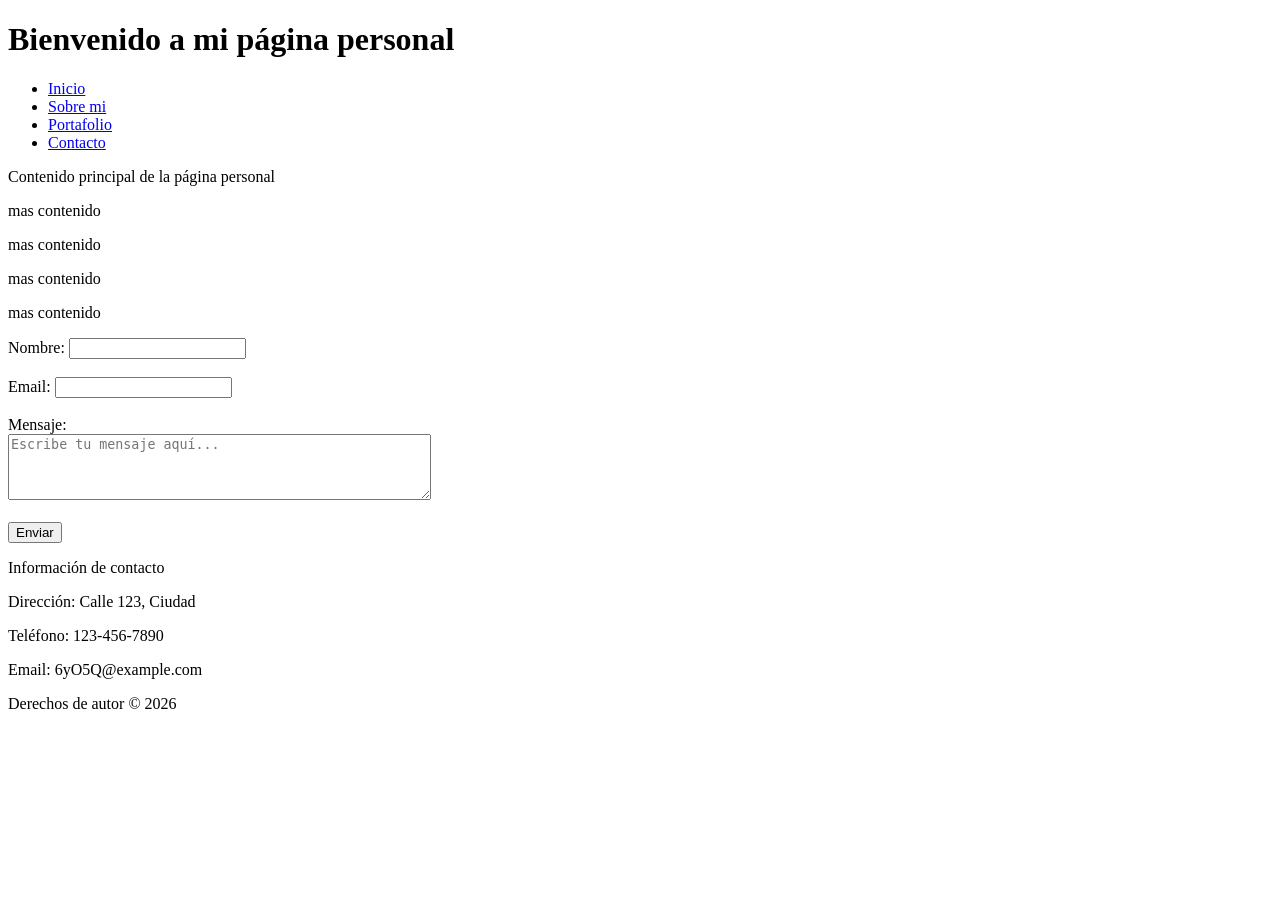
==== dia1.html @ fc323e9d "dia1 fix" ====
<!DOCTYPE html>
<html lang="en">
<head>
    <meta charset="UTF-8">
    <meta name="viewport" content="width=device-width, initial-scale=1.0">
    <title>pagina personal</title>
</head>
<body>
    <!-- Encabezado de la página personal -->
    <header>
        <h1>Bienvenido a mi página personal</h1>
        <!-- Navegación de la página personal -->
        <nav>
            <ul>
                <li><a href="#">Inicio</a></li>
                <li><a href="#">Sobre mi</a></li>
                <li><a href="#">Portafolio</a></li>
                <li><a href="#">Contacto</a></li>
            </ul>
        </nav>
    </header>
    <!-- Contenido principal de la página personal -->
    <main>
        <p>Contenido principal de la página personal</p>
        <p>mas contenido</p>
        <p>mas contenido</p>
        <p>mas contenido</p>
        <p>mas contenido</p>

        <form action="#" method="post">
            <label for="name">Nombre:</label>
            <input type="text" id="name" name="name" required><br><br>
            <label for="email">Email:</label>
            <input type="email" id="email" name="email" required><br><br>
            <label for="message">Mensaje:</label><br>
            <textarea id="message" name="message" rows="4" cols="50" placeholder="Escribe tu mensaje aquí..." required></textarea><br><br>
            <input type="submit" value="Enviar">
        </form>
    </main>
    <!-- Pie de página -->
    <footer>
        <p>Información de contacto</p>
        <p>Dirección: Calle 123, Ciudad</p>
        <p>Teléfono: 123-456-7890</p>
        <p>Email: 6yO5Q@example.com</p>
        <p>Derechos de autor &copy; 2026</p>
    </footer>
</body>
</html>
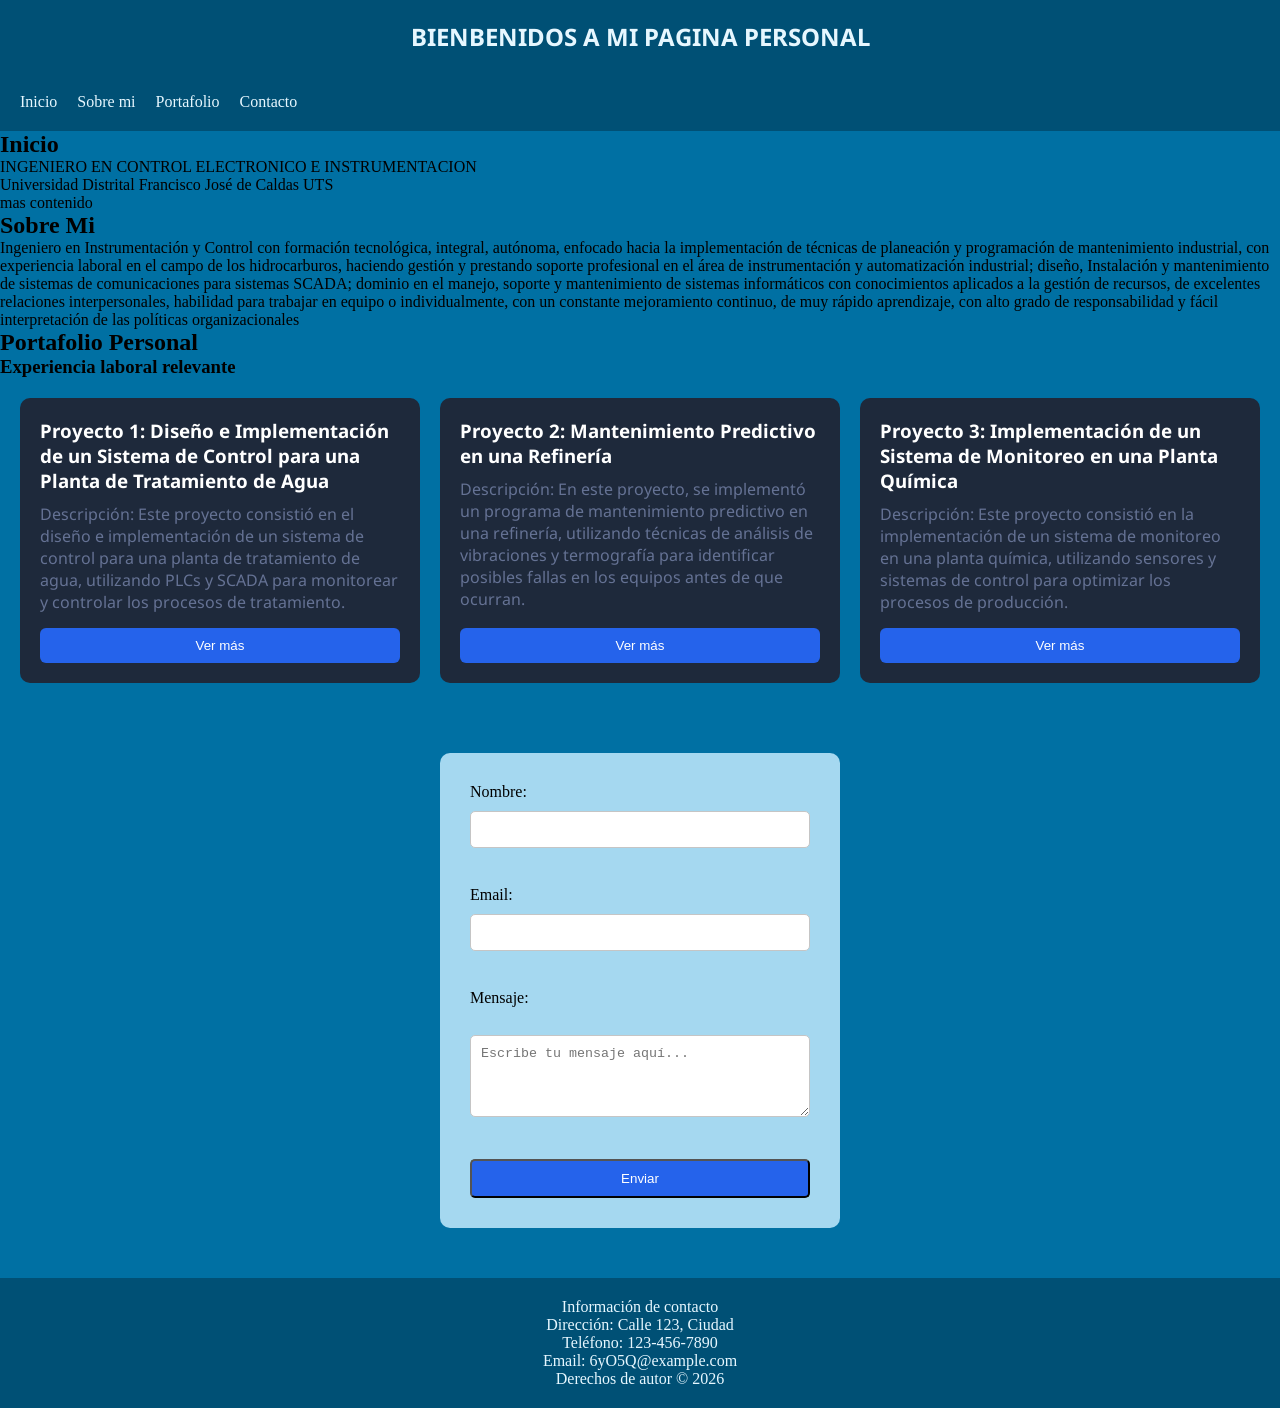
==== commit 0a30d1d6: "dia 3 flexbox" ====
--- a/dia1.html
+++ b/dia1.html
@@ -3,12 +3,18 @@
 <head>
     <meta charset="UTF-8">
     <meta name="viewport" content="width=device-width, initial-scale=1.0">
-    <title>pagina personal</title>
+    <link rel="preconnect" href="https://fonts.googleapis.com">
+    <link rel="preconnect" href="https://fonts.gstatic.com" crossorigin>
+    <link href="https://fonts.googleapis.com/css2?family=Noto+Sans:ital,wght@0,100..900;1,100..900&display=swap" rel="stylesheet">
+    <link rel="stylesheet" href="dia2.css">
+    <title>PAGINA PERSONAL</title>
 </head>
 <body>
     <!-- Encabezado de la página personal -->
+    
     <header>
-        <h1>Bienvenido a mi página personal</h1>
+    <section class="hero">
+        <h1>BIENBENIDOS A MI PAGINA PERSONAL</h1>
         <!-- Navegación de la página personal -->
         <nav>
             <ul>
@@ -18,26 +24,64 @@
                 <li><a href="#">Contacto</a></li>
             </ul>
         </nav>
+    </section>
     </header>
+    
     <!-- Contenido principal de la página personal -->
     <main>
-        <p>Contenido principal de la página personal</p>
-        <p>mas contenido</p>
-        <p>mas contenido</p>
-        <p>mas contenido</p>
+    <section class="content" >
+        <h2>Inicio</h2>
+        <p>INGENIERO EN CONTROL ELECTRONICO E INSTRUMENTACION <br>
+            Universidad Distrital Francisco José de Caldas  UTS
+        </p>
         <p>mas contenido</p>
 
-        <form action="#" method="post">
+        <h2>Sobre Mi</h2>
+        <p>Ingeniero en Instrumentación y Control con formación tecnológica, integral, autónoma, enfocado hacia la implementación de técnicas de planeación y programación de mantenimiento industrial, con experiencia laboral en el campo de los hidrocarburos, haciendo gestión y prestando soporte profesional en el área de instrumentación y automatización industrial; diseño, Instalación y mantenimiento de sistemas de comunicaciones para sistemas SCADA; dominio en el manejo, soporte y mantenimiento de sistemas informáticos con conocimientos aplicados a la gestión de recursos, de excelentes relaciones interpersonales, habilidad para    trabajar    en    equipo    o    individualmente,    con    un    constante
+            mejoramiento continuo, de  muy  rápido  aprendizaje, con  alto  grado  de responsabilidad y fácil interpretación de las políticas organizacionales
+        </p>
+        
+    
+        <h2>Portafolio Personal</h2>
+        <h3>Experiencia laboral relevante</h3>
+        <div class="container">
+            <div class="project">
+                <h3>Proyecto 1: Diseño e Implementación de un Sistema de Control para una Planta de Tratamiento de Agua</h3>
+                <p>Descripción: Este proyecto consistió en el diseño e implementación de un sistema de control para una planta de tratamiento de agua, utilizando PLCs y SCADA para monitorear y controlar los procesos de tratamiento.</p>
+                <button class="btn">Ver más</button>
+            </div>
+        
+        
+            <div class="project">
+                <h3>Proyecto 2: Mantenimiento Predictivo en una Refinería</h3>
+                <p>Descripción: En este proyecto, se implementó un programa de mantenimiento predictivo en una refinería, utilizando técnicas de análisis de vibraciones y termografía para identificar posibles fallas en los equipos antes de que ocurran.</p>
+                <button class="btn">Ver más</button>
+            </div>
+
+            <div class="project">
+                <h3>Proyecto 3: Implementación de un Sistema de Monitoreo en una Planta Química</h3>
+                <p>Descripción: Este proyecto consistió en la implementación de un sistema de monitoreo en una planta química, utilizando sensores y sistemas de control para optimizar los procesos de producción.</p>
+                <button class="btn">Ver más</button>
+            </div>
+        </div>
+    </section>
+
+    <div class="contact-form">
+        <form id="cform" action="#" method="post">
             <label for="name">Nombre:</label>
             <input type="text" id="name" name="name" required><br><br>
             <label for="email">Email:</label>
             <input type="email" id="email" name="email" required><br><br>
             <label for="message">Mensaje:</label><br>
             <textarea id="message" name="message" rows="4" cols="50" placeholder="Escribe tu mensaje aquí..." required></textarea><br><br>
-            <input type="submit" value="Enviar">
+            <button type="submit" value="Enviar">Enviar</button>
         </form>
+        </div>
+    </div>
     </main>
+    
     <!-- Pie de página -->
+    <div class="footer">
     <footer>
         <p>Información de contacto</p>
         <p>Dirección: Calle 123, Ciudad</p>
@@ -45,5 +89,6 @@
         <p>Email: 6yO5Q@example.com</p>
         <p>Derechos de autor &copy; 2026</p>
     </footer>
+    </div>
 </body>
 </html>
--- a/dia2.css
+++ b/dia2.css
@@ -0,0 +1,139 @@
+
+* {
+    margin: 0;
+    padding: 0;
+    box-sizing: border-box;
+}
+
+:root {
+    --primary-color: #005075;
+    --secondary-color: #a5d8f0;
+    --triary-color: #0070A3;
+    --text-color1: #333;
+    --text-color2: #E6F7FF;
+}
+
+body {
+    display: flex;
+    flex-direction: column;
+    background-color: var(--triary-color);
+}
+
+body h1 {
+    font-family: "Noto Sans", sans-serif;
+    background-color: var(--primary-color);
+    color: var(--text-color2);
+    padding: 20px;
+    text-align: center;
+}
+
+.hero {
+    background-color: var(--primary-color);
+    color: var(--text-color2);
+}
+
+nav {
+    display: flex;
+    justify-content: space-between;
+    padding: 20px;
+}
+
+nav a {
+    color: inherit;
+    text-decoration: none;
+}
+
+nav ul {
+    list-style: none;
+    display: flex;
+    gap: 20px;
+}
+
+
+    .container {
+    display: flex;
+    flex-direction: column;
+    gap: 20px;
+    padding: 20px;
+    
+    align-items: stretch;
+    font-family: "Noto Sans", sans-serif;
+    }
+
+
+.project {
+    display: flex;
+    background: #1e293b;
+    color: white;
+    padding: 20px;
+    flex: 1;
+    flex-direction: column;
+    border-radius: 10px;
+}
+
+.project h3 {
+    margin-bottom: 10px;
+}
+
+.project p {
+    margin-bottom: 15px;
+    color: #657294;
+}
+
+.project button {
+    padding: 10px 20px;
+    background-color: #2563eb;
+    color: white;
+    border: none;
+    border-radius: 6px;
+    cursor: pointer;
+    margin-top: auto;
+}
+
+@media (min-width: 768px) {
+
+    .container {
+        flex-direction: row;
+        justify-content: center;
+    }
+
+    .project {
+        width: 300px;
+    }
+}
+
+.contact-form {
+    width: 400px;
+    margin: 50px auto;
+    padding: 30px;
+    background-color: var(--secondary-color);
+    border-radius: 10px;
+}
+
+.contact-form label {
+    display: block;
+    margin-bottom: 10px;
+}
+.contact-form input,
+.contact-form textarea {
+    width: 100%;
+    padding: 10px;
+    margin-bottom: 20px;
+    border: 1px solid #c5c5c5;
+    border-radius: 5px;
+}
+.contact-form button {
+    display: block;
+    width: 100%;
+    padding: 10px;
+    background-color: #2563eb;
+    color: #fff;
+    border-radius: 5px;
+}
+
+.footer {
+    background-color: var(--primary-color);
+    color: var(--text-color2);
+    text-align: center;
+    padding: 20px;
+}
